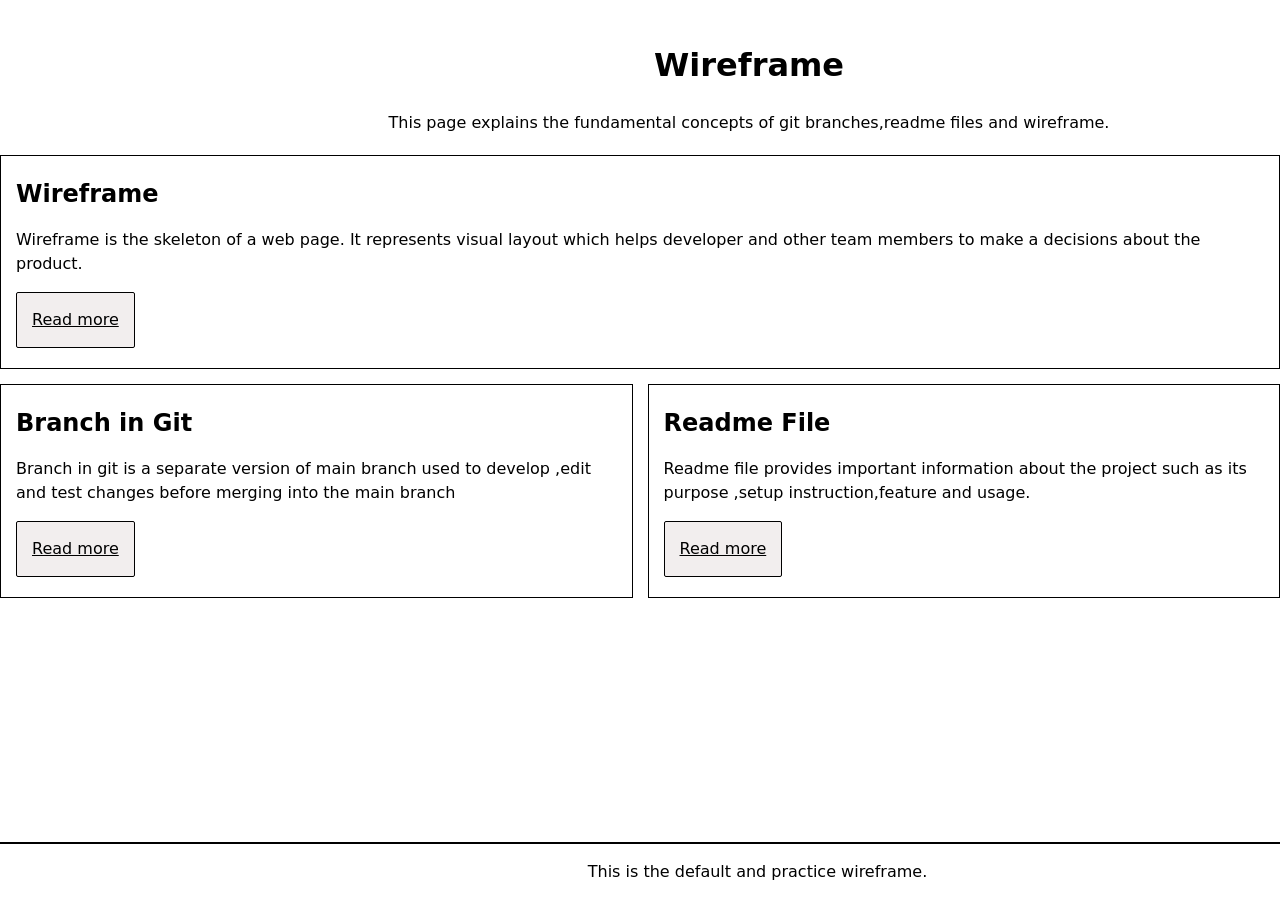
==== Wireframe/index.html @ bb056878 "Complete Wireframe" ====
<!DOCTYPE html>
<html lang="en">
  <head>
    <meta charset="UTF-8" />
    <meta name="viewport" content="width=device-width, initial-scale=1.0" />
    <title>Wireframe</title>
    <link rel="stylesheet" href="style.css" />
  </head>
  <body>
    <header  class="header">
      <h1>Wireframe</h1>
      <p>
This page explains the fundamental concepts of  git branches,readme files and wireframe.
      </p>
    </header>
    <main>
      <article>
        <img src="https://729solutions.com/static/e6459251ef6b25937276b12ec626abcd/Featured_Image_Wireframes_Save_Time_Money.png" alt="" />
        <h2>Wireframe</h2>
        <p>
          Wireframe is the  skeleton of a web page. It represents visual layout which helps developer and other team members to make a decisions about the product.
        </p>
        <a href="https://www.figma.com/resource-library/what-is-wireframing/">Read more</a>
      </article>

       <article>
        <img src="https://miro.medium.com/v2/resize:fit:4800/format:webp/1*mtsk3fQ_BRemFidhkel3dA.png" alt="" />
        <h2>Branch in Git </h2>
        <p>
        Branch in git is a separate version of main branch used to develop ,edit and test changes before merging into the  main branch 
        </p>
        <a href="https://www.w3schools.com/git/git_branch.asp">Read more</a>
      </article>

       <article>
        <img src="https://i.ytimg.com/vi/mb9FJzkwmwg/hq720.jpg?sqp=-oaymwEhCK4FEIIDSFryq4qpAxMIARUAAAAAGAElAADIQj0AgKJD&rs=AOn4CLAO86MzvdFL5LsdZl_Udlat6uBIOA" alt="" />
        <h2>Readme File </h2>
        <p>
          Readme file provides important information about the project such as its purpose ,setup instruction,feature and usage.
        </p>
        <a href="https://www.geeksforgeeks.org/git/what-is-readme-md-file/">Read more</a>
      </article>

      
    </main>
    <footer>
      <p>
        This is the default and practice wireframe.
      </p>
    </footer>
  </body>
</html>
---- Wireframe/style.css ----
/* Here are some starter styles
You can edit these or replace them entirely 
It's showing you a common way to organise CSS 
And includes solutions to common problems 
As well as useful links to learn more */

/* ====== Design Palette ======
 This is our "design palette".
 It sets out the colours, fonts, styles etc to be used in this design 
 At work, a designer will give these to you based on the corporate brand, but while you are learning
 You can design it yourself if you like
 Inspect the starter design with Devtools
 Click on the colour swatches to see what is happening
 I've put some useful CSS you won't have learned yet
 For you to explore and play with if you are interested
 https://web.dev/articles/min-max-clamp
 https://scrimba.com/learn-css-variables-c026
====== Design Palette ====== */
:root {
  --paper: oklch(7 0 0);
  --ink: color-mix(in oklab, var(--color) 5%, black);
  --font: 100%/1.5 system-ui;
  --space: clamp(6px, 6px + 2vw, 15px);
  --line: 1px solid;
  --container: 1280px;
}
/* ====== Base Elements ======
 General rules for basic HTML elements in any context */
body {
  background: var(--paper);
  color: var(--ink);
  font: var(--font);
  margin: 0px;
}
a {
  padding: var(--space);
  border: var(--line);
  max-width: fit-content;
  background-color: rgb(242, 238, 238);
  color: black;
  border-radius: 2px;
}
img,
svg {
  width: 100%;
  object-fit: cover;
}
/* ====== Site Layout ====== 
Setting the overall rules for page regions
https://www.w3.org/WAI/tutorials/page-structure/regions/
*/


/* This is a header */
.header{
  text-align: center;
  
  width: 1240px;
  margin-left: 109px;
  margin-bottom: -16px;
  padding: 20px;
  }




main {
  max-width: var(--container);
  margin: 0 auto calc(var(--space) * 4) auto;
}
footer {
  
  position: fixed;
  bottom: 0px;
  text-align: center;
  margin-right: 20px;
 border-top: 2px solid;
 width: 1515px;
margin-top: 200px;
}


/* ====== Articles Grid Layout ====
Setting the rules for how articles are placed in the main element.
Inspect this in Devtools and click the "grid" button in the Elements view
Play with the options that come up.
https://developer.chrome.com/docs/devtools/css/grid
https://gridbyexample.com/learn/
*/
main {
  display: grid;
  grid-template-columns: 1fr 1fr;
  gap: var(--space);
  > *:first-child {
    grid-column: span 2;
  }
  margin-bottom: 80px;
}
/* ====== Article Layout ====== 
Setting the rules for how elements are placed in the article. 
Now laying out just the INSIDE of the repeated card/article design.
Keeping things orderly and separate is the key to good, simple CSS.
*/
article {
  border: var(--line);
  padding-bottom: 20px;
  text-align: left;
  display: grid;
  grid-template-columns: var(--space) 1fr var(--space);
  > * {
    grid-column: 2/3;
  }
  > img {
    grid-column: span 3;
  }
}

h2{
margin-bottom: 0px; 
}
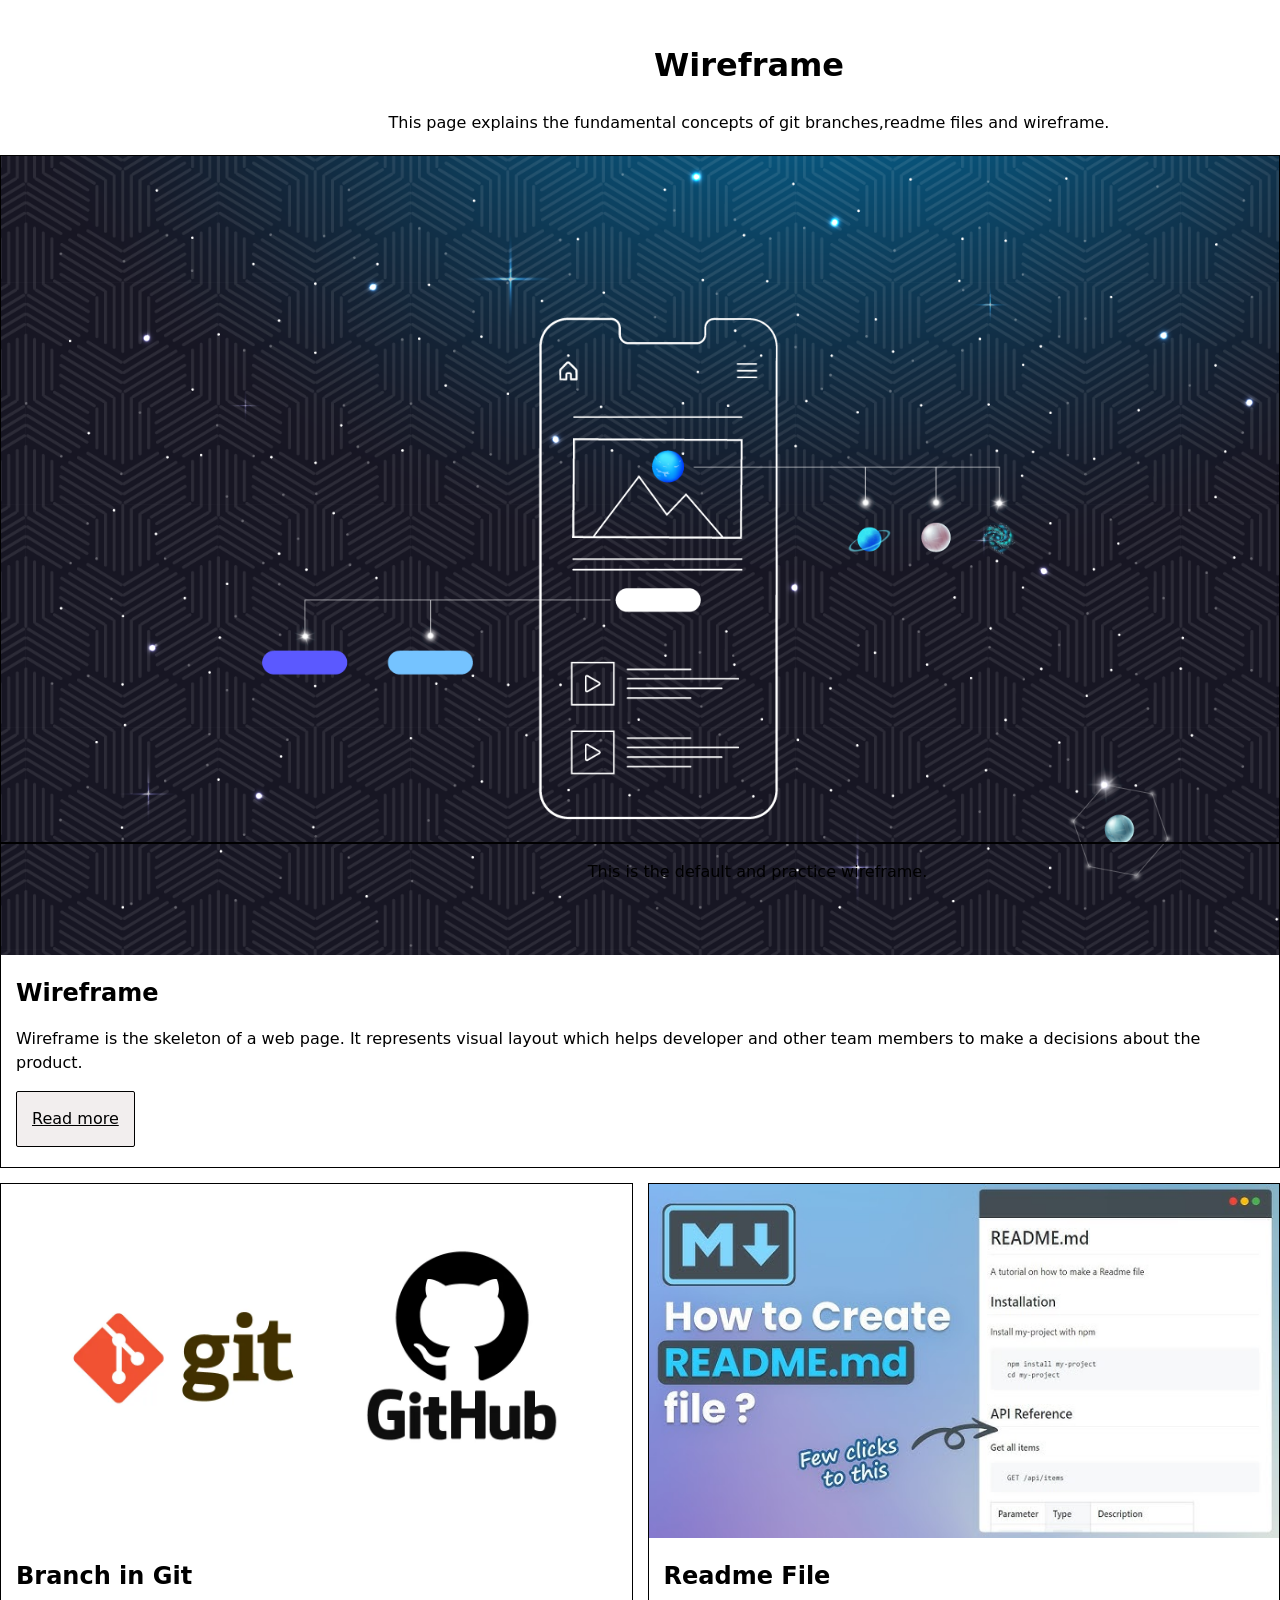
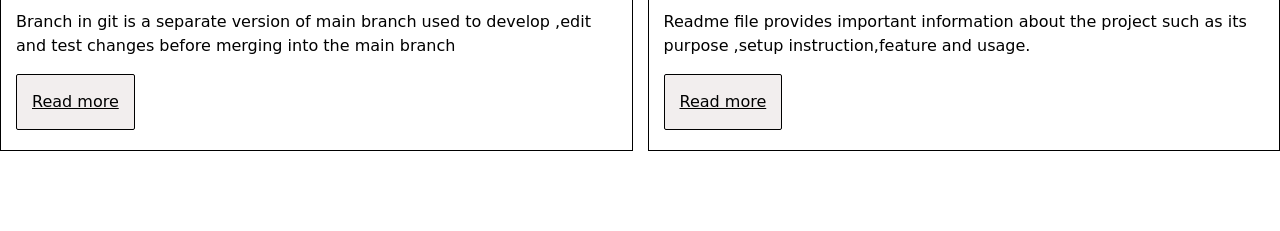
==== commit cc36c301: "Image Updated" ====
--- a/Wireframe/index.html
+++ b/Wireframe/index.html
@@ -1,52 +1,62 @@
 <!DOCTYPE html>
 <html lang="en">
-  <head>
-    <meta charset="UTF-8" />
-    <meta name="viewport" content="width=device-width, initial-scale=1.0" />
-    <title>Wireframe</title>
-    <link rel="stylesheet" href="style.css" />
-  </head>
-  <body>
-    <header  class="header">
-      <h1>Wireframe</h1>
+
+<head>
+  <meta charset="UTF-8">
+  <meta name="viewport" content="width=device-width, initial-scale=1.0">
+  <title>Wireframe</title>
+  <link rel="stylesheet" href="style.css">
+</head>
+
+<body>
+  <header class="header">
+    <h1>Wireframe</h1>
+    <p>
+      This page explains the fundamental concepts of git branches,readme files and wireframe.
+    </p>
+  </header>
+  <main>
+    <article>
+      <img
+        src="/Wireframe/Featured_Image_Wireframes_Save_Time_Money.png"
+        alt="">
+      <h2>Wireframe</h2>
       <p>
-This page explains the fundamental concepts of  git branches,readme files and wireframe.
+        Wireframe is the skeleton of a web page. It represents visual layout which helps developer and other team
+        members to make a decisions about the product.
       </p>
-    </header>
-    <main>
-      <article>
-        <img src="https://729solutions.com/static/e6459251ef6b25937276b12ec626abcd/Featured_Image_Wireframes_Save_Time_Money.png" alt="" />
-        <h2>Wireframe</h2>
-        <p>
-          Wireframe is the  skeleton of a web page. It represents visual layout which helps developer and other team members to make a decisions about the product.
-        </p>
-        <a href="https://www.figma.com/resource-library/what-is-wireframing/">Read more</a>
-      </article>
+      <a href="https://www.figma.com/resource-library/what-is-wireframing/">Read more</a>
+    </article>
 
-       <article>
-        <img src="https://miro.medium.com/v2/resize:fit:4800/format:webp/1*mtsk3fQ_BRemFidhkel3dA.png" alt="" />
-        <h2>Branch in Git </h2>
-        <p>
-        Branch in git is a separate version of main branch used to develop ,edit and test changes before merging into the  main branch 
-        </p>
-        <a href="https://www.w3schools.com/git/git_branch.asp">Read more</a>
-      </article>
+    <article>
+      <img src="/Wireframe/1_mtsk3fQ_BRemFidhkel3dA.webp" alt="">
+      <h2>Branch in Git </h2>
+      <p>
+        Branch in git is a separate version of main branch used to develop ,edit and test changes before merging into
+        the main branch
+      </p>
+      <a href="https://www.w3schools.com/git/git_branch.asp">Read more</a>
+    </article>
 
-       <article>
-        <img src="https://i.ytimg.com/vi/mb9FJzkwmwg/hq720.jpg?sqp=-oaymwEhCK4FEIIDSFryq4qpAxMIARUAAAAAGAElAADIQj0AgKJD&rs=AOn4CLAO86MzvdFL5LsdZl_Udlat6uBIOA" alt="" />
-        <h2>Readme File </h2>
-        <p>
-          Readme file provides important information about the project such as its purpose ,setup instruction,feature and usage.
-        </p>
-        <a href="https://www.geeksforgeeks.org/git/what-is-readme-md-file/">Read more</a>
-      </article>
+    <article>
+      <img
+        src="/Wireframe/hq720.jpg"
+        alt="">
+      <h2>Readme File </h2>
+      <p>
+        Readme file provides important information about the project such as its purpose ,setup instruction,feature and
+        usage.
+      </p>
+      <a href="https://www.geeksforgeeks.org/git/what-is-readme-md-file/">Read more</a>
+    </article>
 
-      
-    </main>
-    <footer>
-      <p>
-        This is the default and practice wireframe.
-      </p>
-    </footer>
-  </body>
-</html>
+
+  </main>
+  <footer>
+    <p>
+      This is the default and practice wireframe.
+    </p>
+  </footer>
+</body>
+
+</html>
